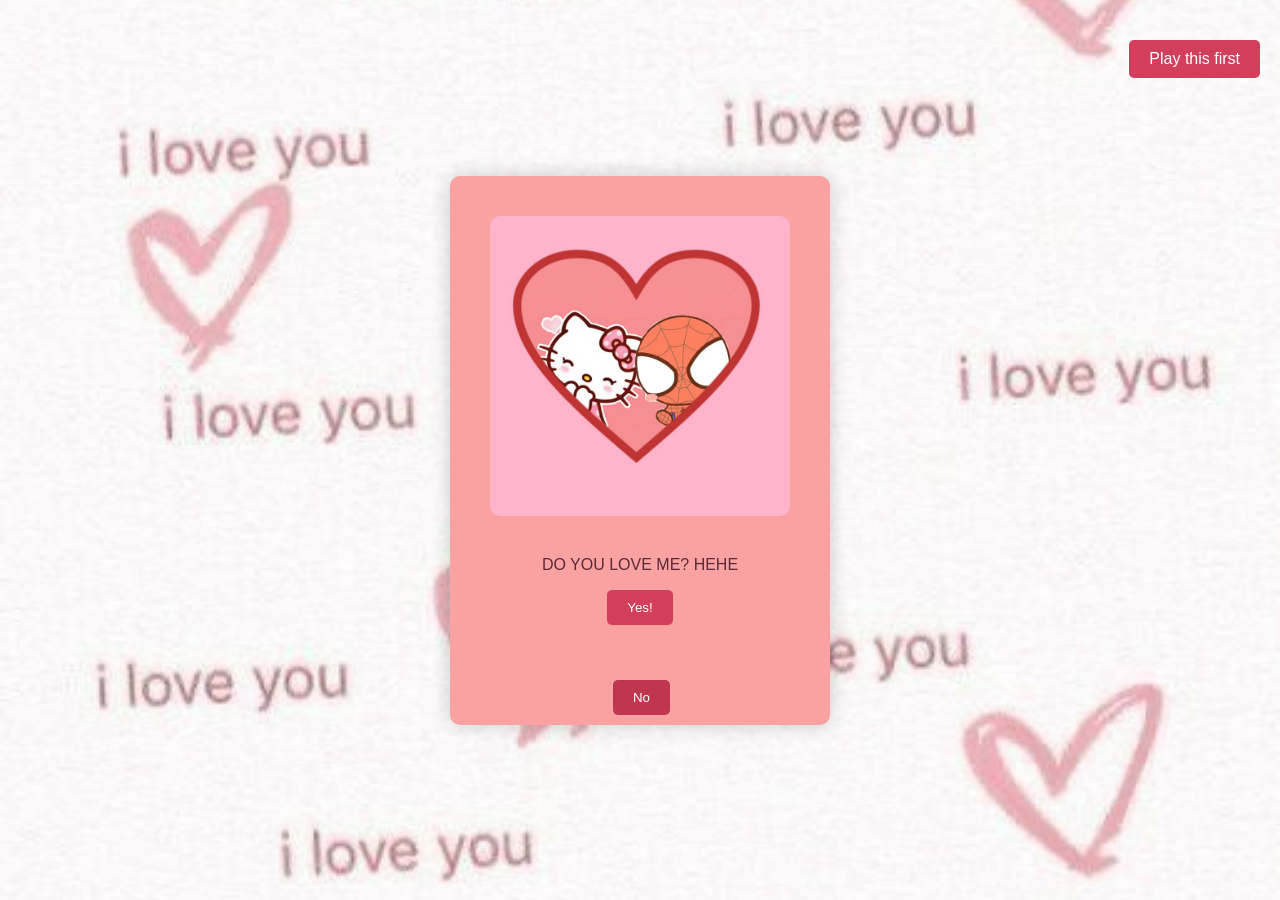
==== index.html @ 956c6a9e "initial commit - Happy 1 Year" ====
<!DOCTYPE html>
<html lang="en">
<head>
    <meta charset="UTF-8">
    <meta name="viewport" content="width=device-width, initial-scale=1.0">
    <title>HAPPY ANNIVERSARY, LOVE</title>
    <style>
        body {
            font-family: 'Arial', sans-serif;
            background: linear-gradient(to bottom right, #f7d5e0, #e0c3cf);
            margin: 0;
            display: flex;
            flex-direction: column;
            align-items: center;
            justify-content: center;
            min-height: 100vh;
            color: #5c2a36;
            overflow: hidden;
            background-image: url("hihi.jpg"); /* Add background image */
            background-size: cover; /* Cover the entire background */
            background-repeat: no-repeat; /* Prevent image repetition */
            background-position: center; /* Center the image */
        }

        .container {
            text-align: center;
            padding: 40px;
            background-color: rgb(250, 162, 162);
            border-radius: 10px;
            box-shadow: 0 0 20px rgba(0, 0, 0, 0.2);
            max-width: 600px; /* Adjusted width */
        }

        img {
            max-width: 100%; /* Image fits container */
            height: auto;
            border-radius: 10px;
            margin-bottom: 20px;
        }

        .buttons {
            display: flex;
            justify-content: center;
            gap: 20px; /* Space between buttons */
        }

        button {
            padding: 10px 20px;
            border: none;
            border-radius: 5px;
            cursor: pointer;
            transition: background-color 0.3s ease; /* Smooth hover */
        }

        .next-page-button {
    position: absolute; /* Key for positioning */
    top: 20px; /* Adjust from the top */
    right: 20px; /* Adjust from the right */
    /* Remove or adjust these as needed */
    display: inline-block;
    padding: 10px 20px;
    background-color: #d13f5c;
    color: white;
    text-decoration: none;
    border-radius: 5px;
    /* margin-top: 20px; Remove or adjust as needed */
    transition: background-color 0.3s ease;
}

        #yes-button {
            background-color: #d13f5c;
            color: white;
            margin-bottom: 20%;
            
        }

        #yes-button:hover {
            background-color: #ddd;
        }

        #no-button {
            background-color: #c03651;
            color: white;
            transition: background-color 0.3s ease, transform 0.2s ease;
            position: absolute; /* Essential for random positioning */
           
            margin-right: -3px;
            margin-top: 10vh;
        }

        #no-button:hover {
            background-color: #ddd;
    
        }

        .next-page-button {
            display: inline-block; /* Make it a block element */
            padding: 10px 20px; /* Adjust padding as needed */
            background-color: #d13f5c; /* Use a color that matches your design */
            color: white;
            text-decoration: none;
            border-radius: 5px;
            margin-top: 20px; /* Add some space above the button */
            transition: background-color 0.3s ease; /* Smooth hover effect */
        }


    </style>
</head>
<body>

    <div class="container">
        <img src="Spider man and hello kitty.jpg" alt="Anniversary Image" width="300" height="200">
        <p>DO YOU LOVE ME? HEHE</p>
          <div class="buttons">
            <button id="yes-button">Yes!</button>
            <button id="no-button">No</button>
            
          
        </div>
    </div>
    <a href="try.html" class="next-page-button">Play this first</a>  </div>
    
    <script>
        const yesButton = document.getElementById('yes-button');
        const noButton = document.getElementById('no-button');
        const buttonsContainer = document.querySelector('.buttons'); // Get the container

        yesButton.addEventListener('click', () => {
            window.location.href = '1yearhehe.html';
        });

        noButton.addEventListener('click', () => {
            const maxX = buttonsContainer.offsetWidth - noButton.offsetWidth; // Boundaries
            const maxY = buttonsContainer.offsetHeight - noButton.offsetHeight;

            const randomX = Math.floor(Math.random() * maxX);
            const randomY = Math.floor(Math.random() * maxY);

            noButton.style.left = randomX + 'px'; // Set new position
            noButton.style.top = randomY + 'px';
        });
    </script>

</body>
</html>
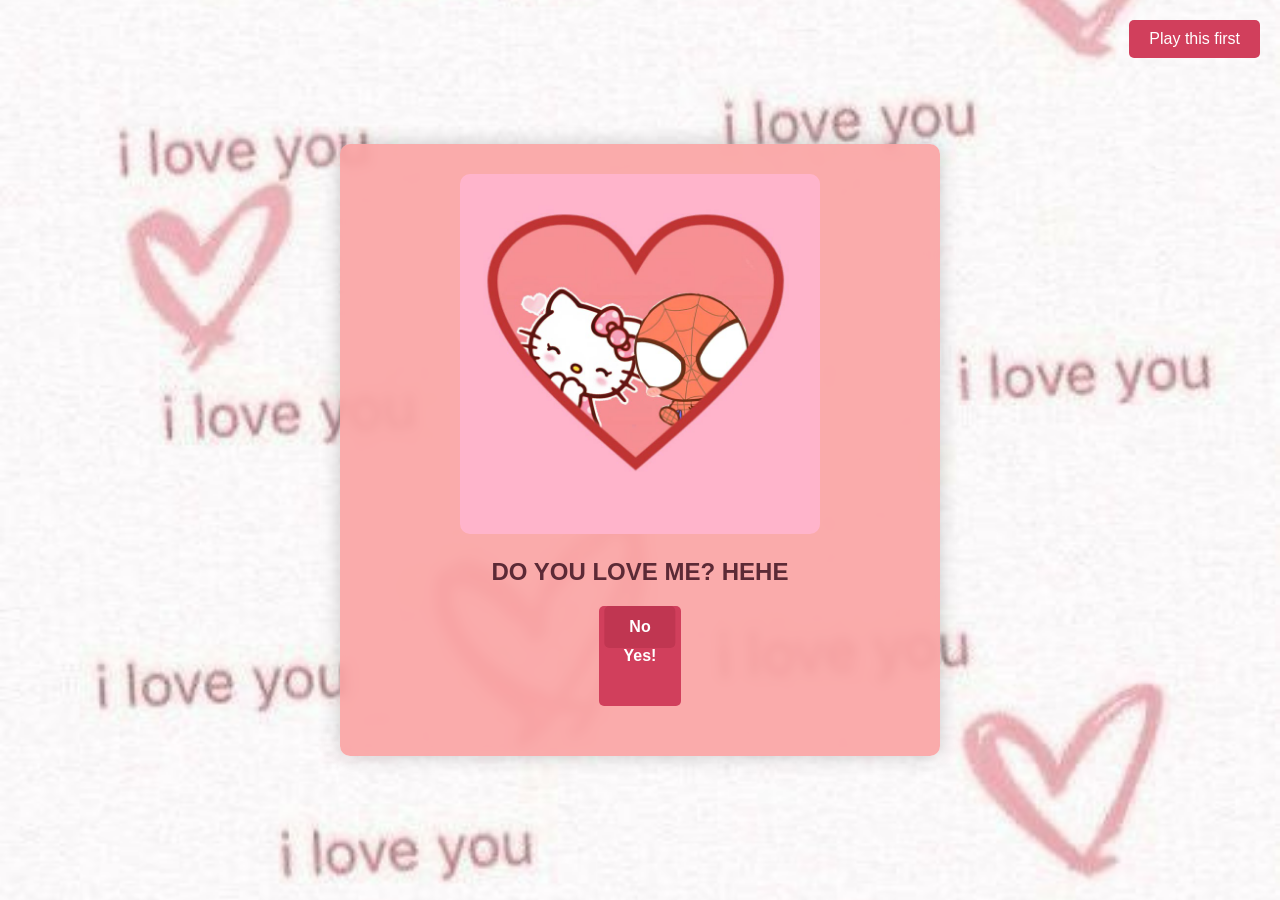
==== commit de7fd413: "initial commit - Happy 1 Year" ====
--- a/index.html
+++ b/index.html
@@ -5,6 +5,12 @@
     <meta name="viewport" content="width=device-width, initial-scale=1.0">
     <title>HAPPY ANNIVERSARY, LOVE</title>
     <style>
+        * {
+            box-sizing: border-box;
+            margin: 0;
+            padding: 0;
+        }
+
         body {
             font-family: 'Arial', sans-serif;
             background: linear-gradient(to bottom right, #f7d5e0, #e0c3cf);
@@ -15,132 +21,175 @@
             justify-content: center;
             min-height: 100vh;
             color: #5c2a36;
-            overflow: hidden;
-            background-image: url("hihi.jpg"); /* Add background image */
-            background-size: cover; /* Cover the entire background */
-            background-repeat: no-repeat; /* Prevent image repetition */
-            background-position: center; /* Center the image */
+            background-image: url("hihi.jpg");
+            background-size: cover;
+            background-position: center;
+            background-attachment: fixed;
+            padding: 20px;
         }
 
         .container {
             text-align: center;
-            padding: 40px;
-            background-color: rgb(250, 162, 162);
+            padding: 30px;
+            background-color: rgba(250, 162, 162, 0.9);
             border-radius: 10px;
             box-shadow: 0 0 20px rgba(0, 0, 0, 0.2);
-            max-width: 600px; /* Adjusted width */
+            width: 100%;
+            max-width: 600px;
+            position: relative;
+            backdrop-filter: blur(5px);
         }
 
         img {
-            max-width: 100%; /* Image fits container */
+            max-width: 100%;
             height: auto;
             border-radius: 10px;
             margin-bottom: 20px;
+            max-height: 40vh;
         }
 
-        .buttons {
+        p {
+            font-size: clamp(1.2rem, 4vw, 1.5rem);
+            margin-bottom: 20px;
+            font-weight: bold;
+        }
+
+        .buttons-container {
             display: flex;
             justify-content: center;
-            gap: 20px; /* Space between buttons */
+            gap: 20px;
+            flex-wrap: wrap;
+            position: relative;
+            min-height: 100px;
+            margin-bottom: 20px;
         }
 
-        button {
-            padding: 10px 20px;
+        .action-button {
+            padding: 12px 25px;
             border: none;
             border-radius: 5px;
             cursor: pointer;
-            transition: background-color 0.3s ease; /* Smooth hover */
+            transition: all 0.3s ease;
+            font-size: 1rem;
+            font-weight: bold;
+            z-index: 10;
+            position: relative;
         }
-
-        .next-page-button {
-    position: absolute; /* Key for positioning */
-    top: 20px; /* Adjust from the top */
-    right: 20px; /* Adjust from the right */
-    /* Remove or adjust these as needed */
-    display: inline-block;
-    padding: 10px 20px;
-    background-color: #d13f5c;
-    color: white;
-    text-decoration: none;
-    border-radius: 5px;
-    /* margin-top: 20px; Remove or adjust as needed */
-    transition: background-color 0.3s ease;
-}
 
         #yes-button {
             background-color: #d13f5c;
             color: white;
-            margin-bottom: 20%;
-            
         }
 
         #yes-button:hover {
-            background-color: #ddd;
+            background-color: #e74c6d;
+            transform: scale(1.05);
         }
 
         #no-button {
             background-color: #c03651;
             color: white;
-            transition: background-color 0.3s ease, transform 0.2s ease;
-            position: absolute; /* Essential for random positioning */
-           
-            margin-right: -3px;
-            margin-top: 10vh;
+            transition: all 0.2s ease;
+            position: absolute;
         }
 
         #no-button:hover {
-            background-color: #ddd;
-    
+            background-color: #d13f5c;
         }
 
-        .next-page-button {
-            display: inline-block; /* Make it a block element */
-            padding: 10px 20px; /* Adjust padding as needed */
-            background-color: #d13f5c; /* Use a color that matches your design */
+        .nav-button {
+            position: fixed;
+            top: 20px;
+            right: 20px;
+            padding: 10px 20px;
+            background-color: #d13f5c;
             color: white;
             text-decoration: none;
             border-radius: 5px;
-            margin-top: 20px; /* Add some space above the button */
-            transition: background-color 0.3s ease; /* Smooth hover effect */
+            transition: background-color 0.3s ease;
+            z-index: 100;
         }
 
+        .nav-button:hover {
+            background-color: #e74c6d;
+        }
 
+        /* Mobile-specific adjustments */
+        @media (max-width: 600px) {
+            .container {
+                padding: 20px;
+            }
+            
+            .buttons-container {
+                gap: 15px;
+                min-height: 80px;
+            }
+            
+            .action-button {
+                padding: 10px 20px;
+                font-size: 0.9rem;
+            }
+            
+            .nav-button {
+                top: 10px;
+                right: 10px;
+                padding: 8px 15px;
+                font-size: 0.9rem;
+            }
+            
+            img {
+                max-height: 30vh;
+            }
+        }
+
+        /* Tablet adjustments */
+        @media (min-width: 601px) and (max-width: 900px) {
+            .container {
+                max-width: 500px;
+            }
+        }
     </style>
 </head>
 <body>
+    <a href="try.html" class="nav-button">Play this first</a>
 
     <div class="container">
-        <img src="Spider man and hello kitty.jpg" alt="Anniversary Image" width="300" height="200">
+        <img src="Spider man and hello kitty.jpg" alt="Anniversary Image">
         <p>DO YOU LOVE ME? HEHE</p>
-          <div class="buttons">
-            <button id="yes-button">Yes!</button>
-            <button id="no-button">No</button>
-            
-          
+        <div class="buttons-container">
+            <button id="yes-button" class="action-button">Yes!</button>
+            <button id="no-button" class="action-button">No</button>
         </div>
     </div>
-    <a href="try.html" class="next-page-button">Play this first</a>  </div>
     
     <script>
         const yesButton = document.getElementById('yes-button');
         const noButton = document.getElementById('no-button');
-        const buttonsContainer = document.querySelector('.buttons'); // Get the container
+        const buttonsContainer = document.querySelector('.buttons-container');
 
         yesButton.addEventListener('click', () => {
             window.location.href = '1yearhehe.html';
         });
 
         noButton.addEventListener('click', () => {
-            const maxX = buttonsContainer.offsetWidth - noButton.offsetWidth; // Boundaries
-            const maxY = buttonsContainer.offsetHeight - noButton.offsetHeight;
+            const containerRect = buttonsContainer.getBoundingClientRect();
+            const buttonRect = noButton.getBoundingClientRect();
+            
+            const maxX = containerRect.width - buttonRect.width;
+            const maxY = containerRect.height - buttonRect.height;
 
             const randomX = Math.floor(Math.random() * maxX);
             const randomY = Math.floor(Math.random() * maxY);
 
-            noButton.style.left = randomX + 'px'; // Set new position
+            noButton.style.left = randomX + 'px';
             noButton.style.top = randomY + 'px';
         });
+
+        // Initial position for the "No" button
+        noButton.style.position = 'absolute';
+        noButton.style.left = '50%';
+        noButton.style.top = '0';
+        noButton.style.transform = 'translateX(-50%)';
     </script>
-
 </body>
 </html>
